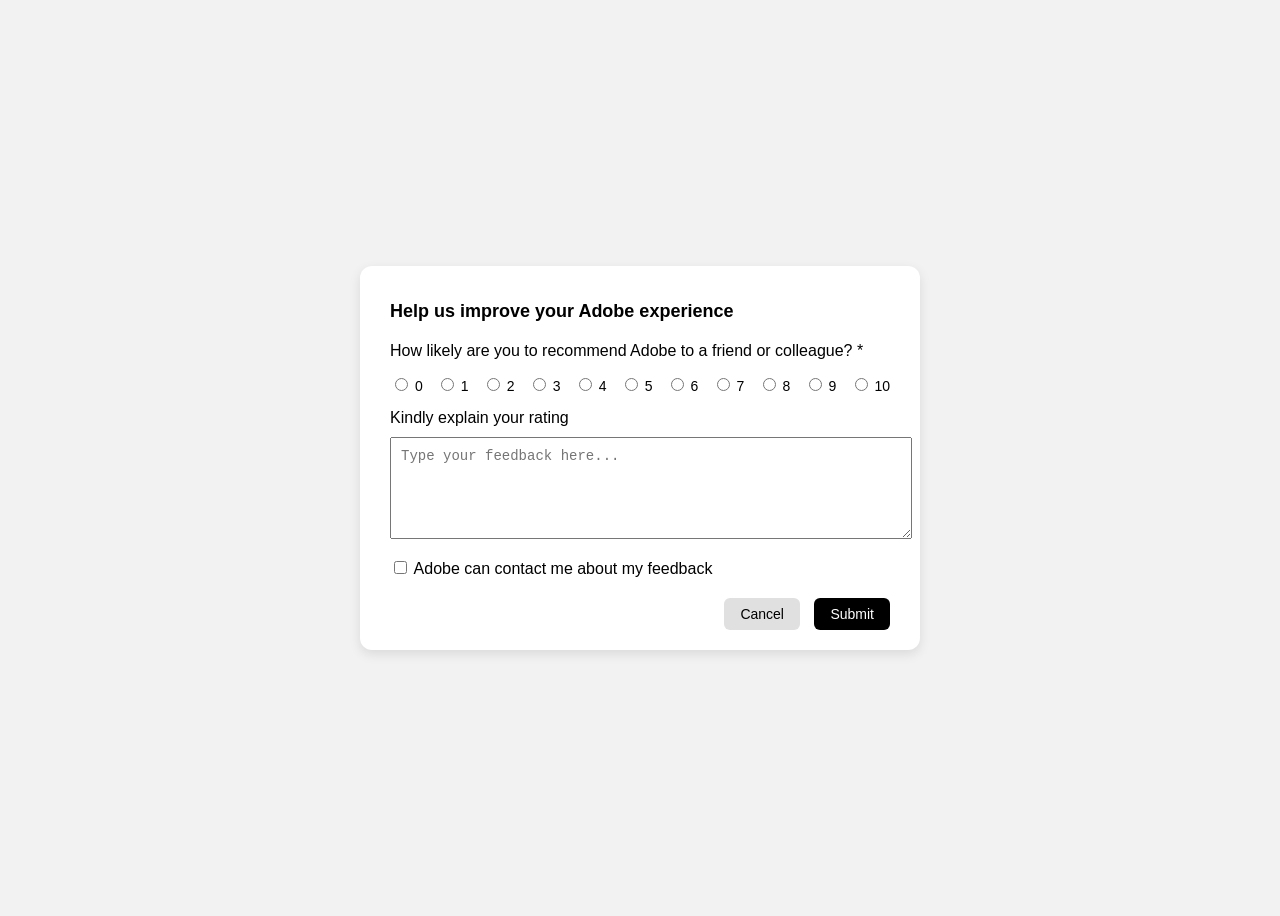
==== index.html @ 10014096 "sol2-1" ====
<!DOCTYPE html>
<html lang="en">
<head>
  <meta charset="UTF-8">
  <title>Adobe Feedback Form</title>
  <style>
    body {
      font-family: Arial, sans-serif;
      background-color: #f2f2f2;
      display: flex;
      justify-content: center;
      align-items: center;
      height: 100vh;
    }
    .form-container {
      background-color: white;
      padding: 20px 30px;
      border-radius: 12px;
      box-shadow: 0 4px 12px rgba(0, 0, 0, 0.1);
      width: 500px;
      max-width: 90%;
    }
    h2 {
      font-size: 18px;
      margin-bottom: 20px;
    }
    .rating-group {
      display: flex;
      justify-content: space-between;
      margin: 15px 0;
    }
    .rating-group label {
      font-size: 14px;
    }
    textarea {
      width: 100%;
      height: 80px;
      margin-top: 10px;
      padding: 10px;
      font-size: 14px;
      resize: vertical;
    }
    .checkbox-group {
      margin-top: 15px;
    }
    .form-actions {
      margin-top: 20px;
      text-align: right;
    }
    button {
      padding: 8px 16px;
      font-size: 14px;
      border: none;
      border-radius: 6px;
      cursor: pointer;
    }
    .cancel-btn {
      background-color: #e0e0e0;
      margin-right: 10px;
    }
    .submit-btn {
      background-color: black;
      color: white;
    }
    .thank-you-message {
      display: none;
      text-align: center;
      font-size: 18px;
      color: #333;
    }
  </style>
</head>
<body>
  <div class="form-container" id="form-container">
    <h2>Help us improve your Adobe experience</h2>
    <form id="feedback-form">
      <label>How likely are you to recommend Adobe to a friend or colleague? *</label>
      <div class="rating-group">
        <label><input type="radio" name="rating" value="0"> 0</label>
        <label><input type="radio" name="rating" value="1"> 1</label>
        <label><input type="radio" name="rating" value="2"> 2</label>
        <label><input type="radio" name="rating" value="3"> 3</label>
        <label><input type="radio" name="rating" value="4"> 4</label>
        <label><input type="radio" name="rating" value="5"> 5</label>
        <label><input type="radio" name="rating" value="6"> 6</label>
        <label><input type="radio" name="rating" value="7"> 7</label>
        <label><input type="radio" name="rating" value="8"> 8</label>
        <label><input type="radio" name="rating" value="9"> 9</label>
        <label><input type="radio" name="rating" value="10"> 10</label>
      </div>

      <label for="feedback">Kindly explain your rating</label>
      <textarea id="feedback" name="feedback" placeholder="Type your feedback here..."></textarea>

      <div class="checkbox-group">
        <input type="checkbox" id="contact" name="contact">
        <label for="contact">Adobe can contact me about my feedback</label>
      </div>

      <div class="form-actions">
        <button type="button" class="cancel-btn">Cancel</button>
        <button type="submit" class="submit-btn">Submit</button>
      </div>
    </form>
  </div>
  <div class="thank-you-message" id="thank-you-message">
    Thank you for your valuable feedback!
  </div>

  <script>
    let profileData = '';
    
     window.addEventListener('message', async function(event) {
      profileData = event.data; // Get the data sent by the parent
      console.log('Received profile data:', profileData);
      // document.getElementById('profile-data').textContent = `Profile: ${profileData}`;
    });

    
  const params = new URLSearchParams(window.location.search);

  // Retrieve the value for 'guid'
  const guid = params.get('guid');
  console.log('guid:', guid); // Output: 1234@adobe.com



    document.getElementById('feedback-form').addEventListener('submit', function(event) {
      event.preventDefault(); // Prevent form submission
        // Build payload
    const payload = {
      event: {
        xdm: {
          eventType: "decisioning.propositionFetch",
          identityMap: {
            adobeGUID: [
              {
                id: profileData,
                authenticatedState: "authenticated",
                primary: true
              }
            ]
          },
          _adobe_corpnew: {
               app: {
    installedApplications: [
      {
        id: "PHXS",
        language: "sentnow",
        name:  profileData,
        version: "26.4.0"
      }
    ]
  }
          },
          timestamp: new Date().toISOString(),
          homeAddress: {
            countryCode: "US"
          },
          productArrangementCode: "phsp_direct_individual"
        }
      },
      query: {
        personalization: {
          schemas: [
            "https://ns.adobe.com/personalization/default-content-item",
            "https://ns.adobe.com/personalization/html-content-item",
            "https://ns.adobe.com/personalization/json-content-item",
            "https://ns.adobe.com/personalization/redirect-item",
            "https://ns.adobe.com/personalization/dom-action"
          ],
          surfaces: [
            "web://sohails.test.com"
          ]
        }
      }
    };




















    //   // Hide form and show thank-you message
    //   document.getElementById('form-container').style.display = 'none';
    //   const thankYouMessage = document.getElementById('thank-you-message');
    //   thankYouMessage.textContent = `Thank you for your valuable feedback, ${profileData}!`;
    //   thankYouMessage.style.display = 'block';
    
    // });

fetch("https://edge.adobedc.net/ee/v2/interact?datastreamId=cbb9ad82-3cea-4dae-91af-51ef2839dfe4", {
    method: "POST",
    headers: {
      "Content-Type": "application/json"
    },
    body: JSON.stringify(payload)
  })
  .then(response => {
    if (!response.ok) {
      throw new Error("Network response was not ok");
    }
    return response.json();
  })
  .then(data => {
    console.log("Success:", data);
    // Show thank-you message only after successful POST
    document.getElementById('form-container').style.display = 'none';
    const thankYouMessage = document.getElementById('thank-you-message');
    thankYouMessage.textContent = `Thank you for your valuable feedback!`;
    thankYouMessage.style.display = 'block';
  })
  .catch(error => {
    console.error("Error:", error);
    alert("There was a problem submitting your feedback. Please try again later.");
  });
});
 </script>
</body>
</html>
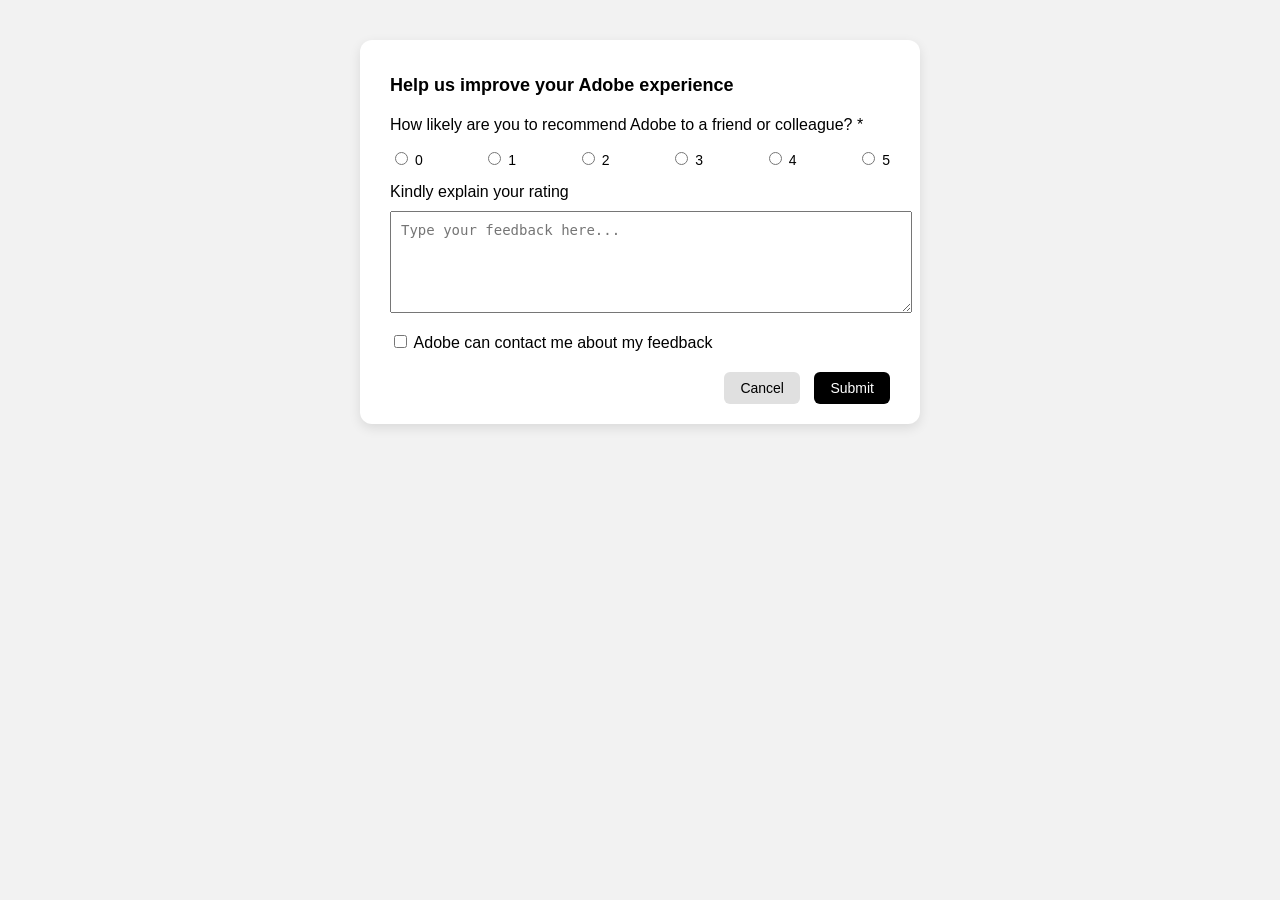
==== commit 9d7e9112: "style" ====
--- a/index.html
+++ b/index.html
@@ -4,22 +4,24 @@
   <meta charset="UTF-8">
   <title>Adobe Feedback Form</title>
   <style>
-    body {
-      font-family: Arial, sans-serif;
-      background-color: #f2f2f2;
-      display: flex;
-      justify-content: center;
-      align-items: center;
-      height: 100vh;
-    }
-    .form-container {
-      background-color: white;
-      padding: 20px 30px;
-      border-radius: 12px;
-      box-shadow: 0 4px 12px rgba(0, 0, 0, 0.1);
-      width: 500px;
-      max-width: 90%;
-    }
+ body {
+  font-family: Arial, sans-serif;
+  background-color: #f2f2f2;
+  margin: 0;
+  padding: 40px 0; /* Add some top/bottom padding if you want */
+  display: flex;
+  justify-content: center;
+}
+
+.form-container {
+  background-color: white;
+  padding: 20px 30px;
+  border-radius: 12px;
+  box-shadow: 0 4px 12px rgba(0, 0, 0, 0.1);
+  width: 500px;
+  max-width: 90%;
+}
+
     h2 {
       font-size: 18px;
       margin-bottom: 20px;
@@ -82,11 +84,6 @@
         <label><input type="radio" name="rating" value="3"> 3</label>
         <label><input type="radio" name="rating" value="4"> 4</label>
         <label><input type="radio" name="rating" value="5"> 5</label>
-        <label><input type="radio" name="rating" value="6"> 6</label>
-        <label><input type="radio" name="rating" value="7"> 7</label>
-        <label><input type="radio" name="rating" value="8"> 8</label>
-        <label><input type="radio" name="rating" value="9"> 9</label>
-        <label><input type="radio" name="rating" value="10"> 10</label>
       </div>
 
       <label for="feedback">Kindly explain your rating</label>
@@ -109,19 +106,21 @@
 
   <script>
     let profileData = '';
-    
+    const params = new URLSearchParams(window.location.search);
+const guid = params.get('guid');
+const version = params.get('version');
      window.addEventListener('message', async function(event) {
       profileData = event.data; // Get the data sent by the parent
-      console.log('Received profile data:', profileData);
+      console.log('Received version from url:', version);
+      console.log('Received guid from url:', guid);
       // document.getElementById('profile-data').textContent = `Profile: ${profileData}`;
     });
 
-    
-  const params = new URLSearchParams(window.location.search);
-
+
+  
   // Retrieve the value for 'guid'
-  const guid = params.get('guid');
-  console.log('guid:', guid); // Output: 1234@adobe.com
+  
+  // console.log('guid:', guid); // Output: 1234@adobe.com
 
 
 
@@ -135,7 +134,7 @@
           identityMap: {
             adobeGUID: [
               {
-                id: profileData,
+                id: guid,
                 authenticatedState: "authenticated",
                 primary: true
               }
@@ -148,7 +147,7 @@
         id: "PHXS",
         language: "sentnow",
         name:  profileData,
-        version: "26.4.0"
+        version: version
       }
     ]
   }
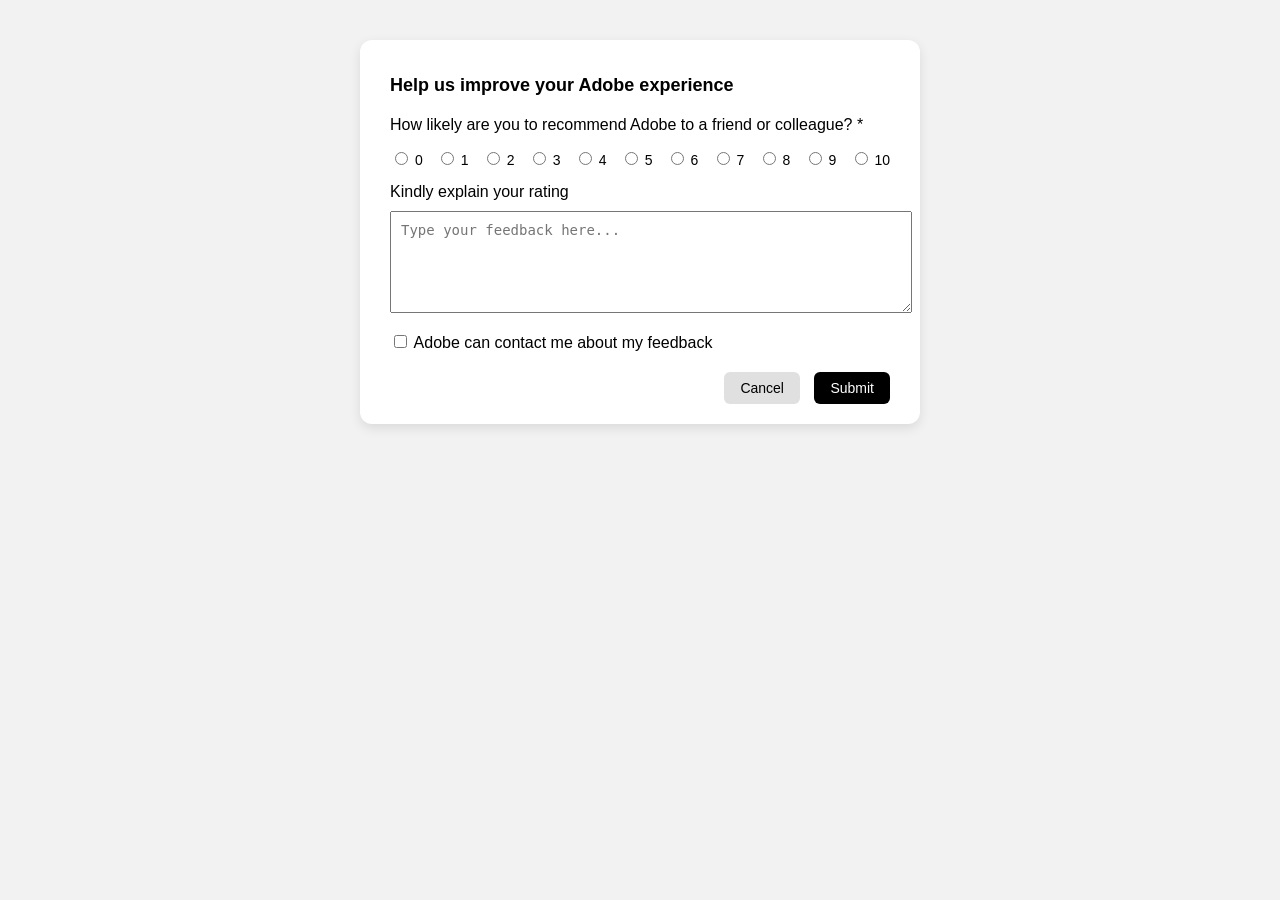
==== commit 100bab70: "updated css" ====
--- a/index.html
+++ b/index.html
@@ -4,7 +4,7 @@
   <meta charset="UTF-8">
   <title>Adobe Feedback Form</title>
   <style>
- body {
+body {
   font-family: Arial, sans-serif;
   background-color: #f2f2f2;
   margin: 0;
@@ -84,6 +84,11 @@
         <label><input type="radio" name="rating" value="3"> 3</label>
         <label><input type="radio" name="rating" value="4"> 4</label>
         <label><input type="radio" name="rating" value="5"> 5</label>
+        <label><input type="radio" name="rating" value="6"> 6</label>
+        <label><input type="radio" name="rating" value="7"> 7</label>
+        <label><input type="radio" name="rating" value="8"> 8</label>
+        <label><input type="radio" name="rating" value="9"> 9</label>
+        <label><input type="radio" name="rating" value="10"> 10</label>
       </div>
 
       <label for="feedback">Kindly explain your rating</label>
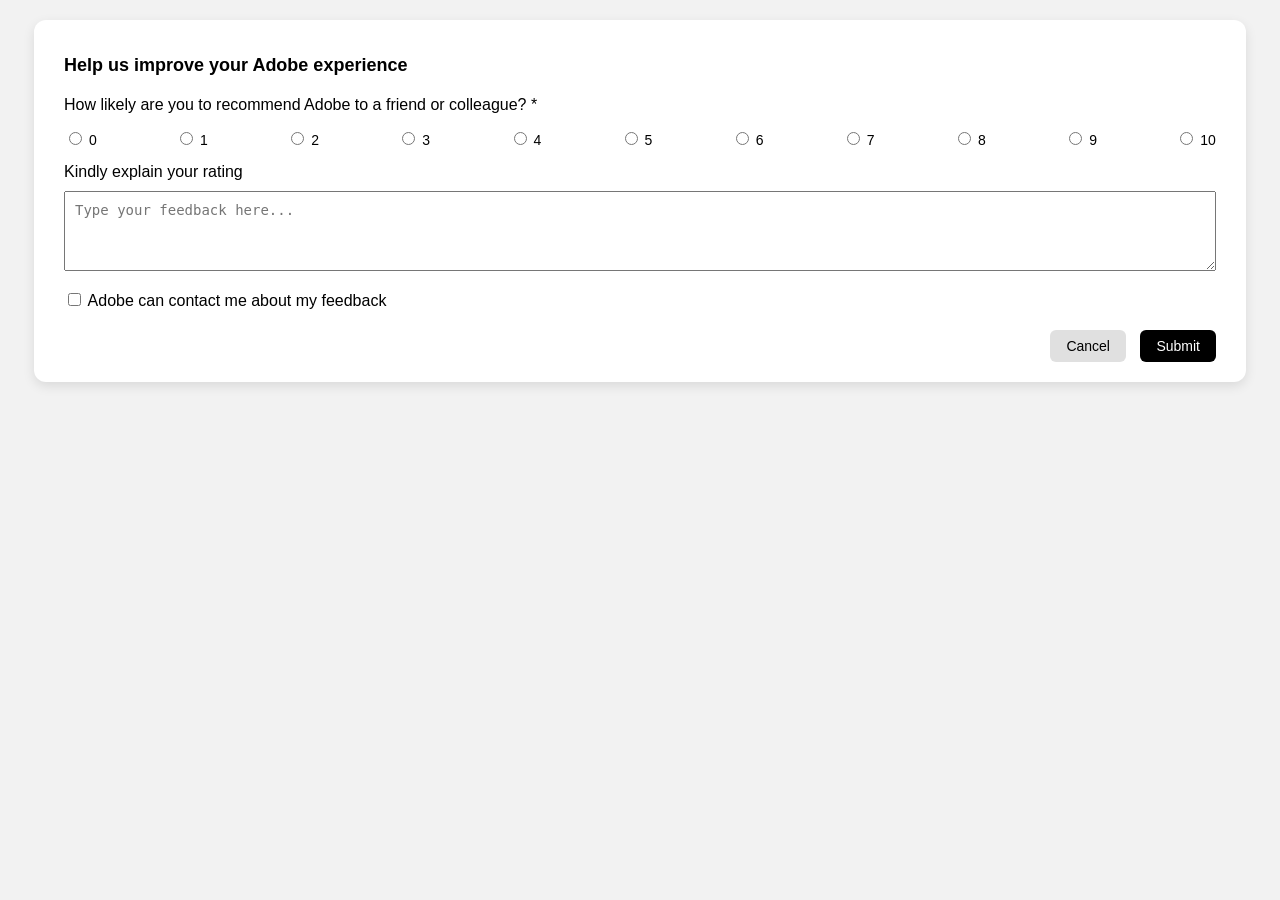
==== commit be55dd44: "add css" ====
--- a/index.html
+++ b/index.html
@@ -8,9 +8,11 @@
   font-family: Arial, sans-serif;
   background-color: #f2f2f2;
   margin: 0;
-  padding: 40px 0; /* Add some top/bottom padding if you want */
+  padding: 0; /* Remove top/bottom padding */
   display: flex;
   justify-content: center;
+  height: 100%; /* Ensure the body takes up the full height */
+  overflow: hidden; /* Optional: Remove any scrollbars */
 }
 
 .form-container {
@@ -20,7 +22,27 @@
   box-shadow: 0 4px 12px rgba(0, 0, 0, 0.1);
   width: 500px;
   max-width: 90%;
-}
+  margin-top: 20px; /* Add top margin to avoid sticking to the top */
+  margin-bottom: 0; /* Ensure there's no bottom margin */
+  flex-grow: 1; /* Ensure it grows to take up available space */
+}
+
+textarea {
+  width: 100%;
+  height: 80px;
+  margin-top: 10px;
+  padding: 10px;
+  font-size: 14px;
+  resize: vertical;
+  box-sizing: border-box; /* Ensure padding doesn't increase textarea size */
+}
+
+.form-actions {
+  margin-top: 20px;
+  text-align: right;
+  margin-bottom: 0; /* Ensure no extra space at the bottom */
+}
+
 
     h2 {
       font-size: 18px;
@@ -34,21 +56,21 @@
     .rating-group label {
       font-size: 14px;
     }
-    textarea {
+    /* textarea {
       width: 100%;
       height: 80px;
       margin-top: 10px;
       padding: 10px;
       font-size: 14px;
       resize: vertical;
-    }
+    } */
     .checkbox-group {
       margin-top: 15px;
     }
-    .form-actions {
+    /* .form-actions {
       margin-top: 20px;
       text-align: right;
-    }
+    } */
     button {
       padding: 8px 16px;
       font-size: 14px;
